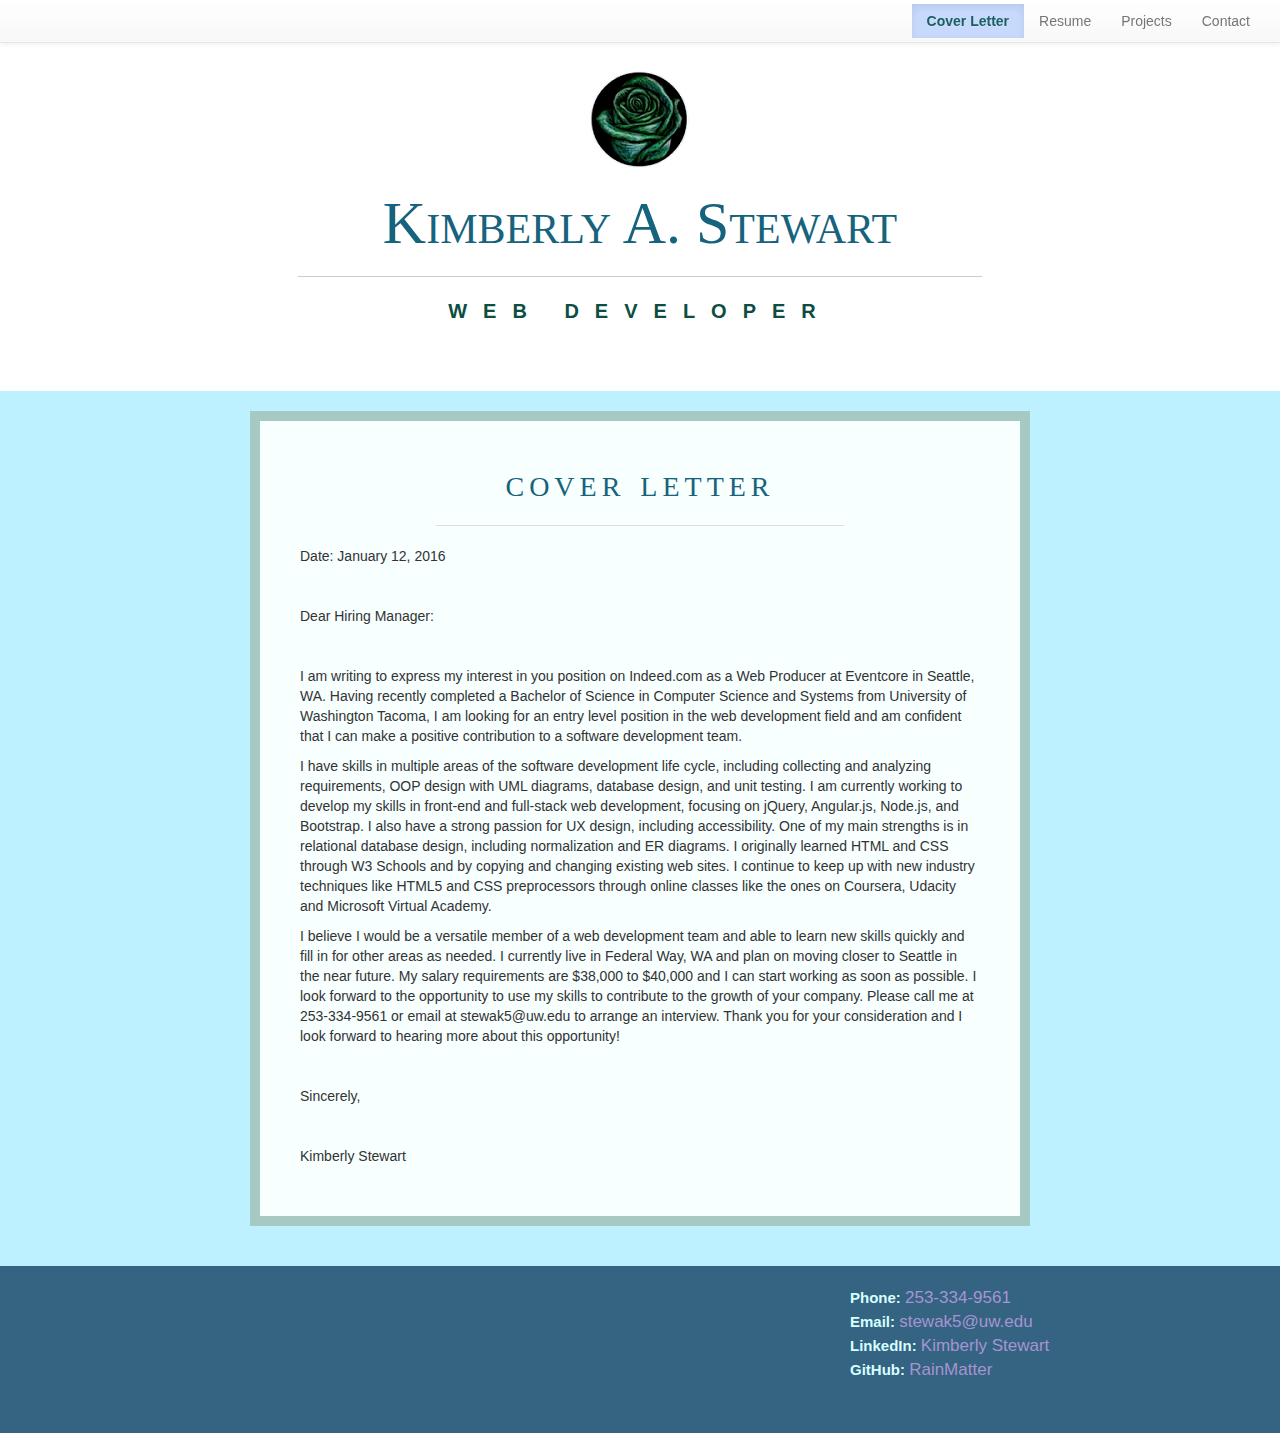
==== public_html/index.html @ 1ebbf863 "Working on cross compatability." ====
<!DOCTYPE html>
<!--
Online Resume
Author: Kimberly Stewart
Created: 1/11/2016
Last updates: 1/11/2016
-->
<html>
    <head>
        <meta charset="utf-8">
        <meta http-equiv="X-UA-Compatible" content="IE=edge">
        <meta name="viewport" content="width=device-width, initial-scale=1">
        <title>Kimberly Stewart- Online Resume</title>
        <link rel="shortcut icon" href="img/favicon.ico">

        <!-- Bootstrap -->
        <link href="bootstrap/css/bootstrap.min.css" rel="stylesheet">
        <link href="bootstrap/css/bootstrap-theme.min.css" rel="stylesheet">
        <!-- My CSS style sheet -->
        <link href="css/mystyles.css" rel="stylesheet">
    </head>
    <body>
        <!-- begin navigation -->

        <nav class="navbar navbar-default navbar-fixed-top navbar-style">
            <div class="container-fluid">
                <!-- Brand and toggle get grouped for better mobile display -->
                <div class="navbar-header">
                    <button type="button" class="navbar-toggle collapsed" data-toggle="collapse" data-target="#bs-example-navbar-collapse-1" aria-expanded="false">
                        <span class="sr-only">Toggle navigation</span>
                        <span class="icon-bar"></span>
                        <span class="icon-bar"></span>
                        <span class="icon-bar"></span>
                    </button>
                </div>

                <!-- Collect the nav links, forms, and other content for toggling -->
                <div class="collapse navbar-collapse" id="bs-example-navbar-collapse-1">
                    <ul class="nav navbar-nav navbar-right" id="navigation-bar">
                        <li class="active" id="cl-link"><a onclick="switchContent('cl-link');" href="#">Cover Letter <span class="sr-only">(current)</span></a></li>
                        <li class="" id="res-link"><a onclick="switchContent('res-link');" href="#">Resume</a></li>
                        <li id="proj-link"><a onclick="switchContent('proj-link');" href="#">Projects</a></li>
                        <!--<li id="ds-link"><a  onclick="switchContent('ds-link');" href="#">Design Summary</a></li>-->
                        <li id="con-link"><a onclick="switchContent('con-link');" href="#">Contact</a></li>
                    </ul>
                </div><!-- /.navbar-collapse -->
            </div><!-- /.container-fluid -->
        </nav>
        <!-- End navigation -->



        <!-- Begin header.-->
        <header class="jumbotron">
            <div class="container">
                <div class="row row-header">
                    <div class="col-xs-12 col-sm-12 text-center">
                        <!-- Header image -->
                        <img style="margin: auto;" alt="Rose" src="img/rose_placeholder.png" class="img-responsive">
                        <!-- Header title -->
                        <h1 id="page-title">Kimberly A. Stewart</h1>
                        <hr id="page-title-hr">
                        <!-- header tag line -->
                        <p id="page-sub-title">WEB DEVELOPER</p>
                    </div> 
                </div>
            </div>
        </header>
        <!-- End header. -->




        <div class="content-area">





            <!-- Begin Cover Letter content -->
            <div class="container" id="cover-letter-content">
                <div class="row">
                    <div class="col-xs-12 col-md-offset-2 col-md-8 content-header text-center">
                        <h1 class="content-title">cover letter</h1>
                        <hr class="content-title-hr">
                    </div>
                </div>
                <div class="row row-content">
                    <div class="col-xs-12 col-md-offset-2 col-md-8 content-section">
                        <p>Date: January 12, 2016</p>
                        <p style="padding:10px;"></p>
                        <p>Dear Hiring Manager:</p>
                        <p style="padding:10px;"></p>
                        <p>I am writing to express my interest in you position on Indeed.com as a Web Producer at Eventcore in Seattle, WA. Having recently completed a Bachelor of Science in Computer Science and Systems from University of Washington Tacoma, I am looking for an entry level position in the web development field and am confident that I can make a positive contribution to a software development team.</p>
                        <p>I have skills in multiple areas of the software development life cycle, including collecting and analyzing requirements, OOP design with UML diagrams, database design, and unit testing. I am currently working to develop my skills in front-end and full-stack web development, focusing on jQuery, Angular.js, Node.js, and Bootstrap. I also have a strong passion for UX design, including accessibility. One of my main strengths is in relational database design, including normalization and ER diagrams. I originally learned HTML and CSS through W3 Schools and by copying and changing existing web sites. I continue to keep up with new industry techniques like HTML5 and CSS preprocessors through online classes like the ones on Coursera, Udacity and Microsoft Virtual Academy.</p>
                        <p>I believe I would be a versatile member of a web development team and able to learn new skills quickly and fill in for other areas as needed. I currently live in Federal Way, WA and plan on moving closer to Seattle in the near future. My salary requirements are $38,000 to $40,000 and I can start working as soon as possible. I look forward to the opportunity to use my skills to contribute to the growth of your company. Please call me at 253-334-9561 or email at stewak5@uw.edu to arrange an interview. Thank you for your consideration and I look forward to hearing more about this opportunity!</p>
                        <p style="padding:10px;"></p>
                        <p>Sincerely,</p>
                        <p style="padding:10px;"></p>
                        <p>Kimberly Stewart</p>
                        
                    </div>
                </div>
            </div>
            <!-- End Cover Letter content -->


            <!-- Begin Resume content -->
            <div class="container" id="resume-content">
                <div class="row">
                    <div class="col-xs-12 col-md-offset-2 col-md-8 content-header text-center">
                        <h1 class="content-title">resume</h1>
                        <hr class="content-title-hr">
                    </div>
                </div>
                <div class="row">
                    <div class="col-xs-12 col-md-offset-2 col-md-8 content-section">
                        <div class="panel  panel-info">
                            <div class="panel-heading">
                                <h3 class="panel-title">Objective</h3>
                            </div>
                            <div class="panel-body">
                                <p>Recent graduate from University of Washington Tacoma with a B.S. in Computer Science and Systems seeking to contribute to a team as a Web Producer at Eventcore in Seattle, WA.</p>
                            </div>
                        </div>
                        <div class="panel  panel-info">
                            <div class="panel-heading">
                                <h3 class="panel-title">Education</h3>
                            </div>
                            <div class="panel-body">
                                <p><span class="res-leaders">University of Washington Tacoma, WA</span>, <em>Graduated: August 2015</em><br />
                                    Bachelor of science in Computer Science & Systems, Graduated: August 2015<br />
                                    GPA: 3.68, Dean’s List</p>
                            </div>
                        </div>
                        <div class="panel  panel-info">
                            <div class="panel-heading">
                                <h3 class="panel-title">Relevant Coursework</h3>
                            </div>
                            <div class="panel-body">
                                <p>Database design & development<br />
                                    Human-centered design<br />
                                    Software development & QA<br />
                                    Operating systems<br />
                                    Computer networks<br />
                                    Network security<br />
                                    Design & analysis of algorithms<br />
                                    Data structures</p>
                            </div>
                        </div>
                        <div class="panel  panel-info">
                            <div class="panel-heading">
                                <h3 class="panel-title">Other Relevant Skills</h3>
                            </div>
                            <div class="panel-body">
                                <p>Angular.js, Node.js, Python, SQL, XML, graphic design, drawing, illustration, digital painting, Photoshop, Illustrator.</p>
                            </div>
                        </div>
                        <div class="panel  panel-info">
                            <div class="panel-heading">
                                <h3 class="panel-title">Personal Interests</h3>
                            </div>
                            <div class="panel-body">
                                <p>Drawing and painting, hiking, dance, Unity video game development.</p>
                            </div>
                        </div>
                        <div class="panel  panel-info">
                            <div class="panel-heading">
                                <h3 class="panel-title">Work History</h3>
                            </div>
                            <div class="panel-body">
                                <p>
                                    <span class="res-leaders">Digitizer, Supervisor, Customer Service, Machine Operator</span>, <em>Dates: 2000-2012</em><br />
                                    Needleworks, Inc, Auburn, WA.<br />
                                    Roles and duties:</p>
                                <ul>
                                    <li>Set up designs for digital embroidery production.</li>
                                    <li>Supervising, training and production scheduling.</li>
                                    <li>Took orders from customers by phone and walk-in.</li>
                                </ul>
                            </div>
                        </div>
                    </div>
                </div>
            </div>
            <!-- End Resume content -->





            <!-- Begin Projects content -->
            <div class="container" id="projects-content">
                <div class="row">
                    <div class="col-xs-12 col-md-offset-1 col-md-10 content-header text-center">
                        <h1 class="content-title">projects</h1>
                        <hr class="content-title-hr">
                    </div>
                </div>
                <div class="row">
                    <div class="col-xs-12 col-md-offset-1 col-md-10 content-section">
                        <!-- Job search tool -->
                        <div class="panel  panel-info">
                            <div class="panel-body">
                                <div class="media">
                                    <div class="col-xs-12 col-sm-4">
                                        <div class="media-left">
                                            <p style="padding-top:7px;"></p>
                                            <a href="http://cssgate.insttech.washington.edu/~stewak5/CareerSearch/index.php" target="new">
                                                <img class="media-object img-responsive" src="img/jst_sm.png" alt="Job Search Tool">
                                            </a>
                                        </div>
                                    </div>
                                    <div class="col-xs-12 col-sm-8">
                                        <div class="media-body">
                                            <p style="padding-top:7px;"></p>
                                            <h4 class="media-heading">Job search web tool</h4>
                                            <p><em>- August, 2015</em></p>
                                            <ul>
                                                <li>Designed and modeled a database using MySQL Workbench.
                                                    <ul>
                                                        <li>Normalized data.</li>
                                                        <li>Generated DML and dependencies with an ER diagram.</li>
                                                    </ul>
                                                </li>
                                                <li>Implemented web tool using PHP, MySQL, HTML, and CSS.</li>
                                            </ul>
                                        </div>
                                    </div>
                                </div>
                            </div>

                            <div class="panel-footer text-center">
                                <p>
                                    <a href="http://cssgate.insttech.washington.edu/~stewak5/CareerSearch/index.php" target="new">Visit web site</a><br />
                                    <a href="https://github.com/rainmatter/JST_Old_v1" target="new">GitHub Repository</a><br />
                                    <a href="https://github.com/rainmatter/JST_Old_v1/tree/master/design_documents" target="new">Database design documents</a><br />
                                </p>
                            </div>
                        </div>
                        
                        <!-- School crowd funding -->
                        <div class="panel panel-info">
                            <div class="panel-body">
                                <div class="media">
                                    <div class="col-xs-12 col-sm-7">
                                        <div class="media-body">
                                            <p style="padding-top:7px;"></p>
                                            <h4 class="media-heading">School crowdfunding website UX prototype, team-based</h4>
                                            <p><em>- March 2015</em></p>
                                            <ul>
                                                <li>Collaborated to design medium-fidelity prototype.</li>
                                                <li>Performed and reported usability tests.</li>
                                                <li>Performed and reported usability tests.</li>
                                                <li>Emphasized iterative design, design proposals, user testing and presentations to pitch design ideas.</li>
                                            </ul>
                                        </div>
                                    </div>
                                    <div class="col-xs-12 col-sm-3">
                                    <div class="media-right">
                                        <p style="padding-top:7px;"></p>
                                        <a href="https://moqups.com/Rainmatter/V0gpufEI/p:a946862bc" target="new">
                                            <img class="media-object img-responsive" src="img/sch_sm.png" alt="Job Search Tool">
                                        </a>
                                    </div>
                                    </div>
                                </div>
                            </div>
                            <div class="panel-footer text-center">
                                <p>
                                    <a href="https://moqups.com/Rainmatter/V0gpufEI/p:a946862bc" target="new">Visit web site</a><br />
                                    <a href="https://github.com/rainmatter/HCD_project_design_documents" target="new">Database design documents</a><br />
                                </p>
                            </div>
                        </div>
                        
                        <!-- Repository search tool -->
                        <div class="panel  panel-info">
                            <div class="panel-body">
                                <div class="media">
                                    <div class="col-xs-12 col-sm-4">
                                        <div class="media-left">
                                            <p style="padding-top:7px;"></p>
                                            <a href="https://github.com/rainmatter/completed_projects/tree/master/RepoSearch" target="new">
                                                <img class="media-object img-responsive" src="img/repo_sm.png" alt="Job Search Tool">
                                            </a>
                                        </div>
                                    </div>
                                    <div class="col-xs-12 col-sm-8">
                                        <div class="media-body">
                                            <p style="padding-top:7px;"></p>
                                            <h4 class="media-heading">Repository search tool, Agile team-based</h4>
                                            <p><em>- March 2015</em></p>
                                            <ul>
                                                <li>Gathered requirements for documentation.</li>
                                                <li>Developed UML diagrams for optimized OOP design.</li>
                                                <li>Implemented tool in Java using Eclipse IDE and an SVN repository.</li>
                                                <li>Designed GUI using NetBeans GUIBuilder.</li>
                                                <li>Tested code using JUnit framework.</li>
                                            </ul>
                                        </div>
                                    </div>
                                </div>
                            </div>

                            <div class="panel-footer text-center">
                                <p>
                                    <a href="https://github.com/rainmatter/completed_projects/tree/master/RepoSearch" target="new">GitHub Repository</a><br />
                                </p>
                            </div>
                        </div>
                        
                        <!-- Needleworks web site -->
                        <div class="panel  panel-info">
                            <div class="panel-body">
                                <div class="media">
                                    
                                    <div class="col-xs-12 col-sm-5 col-sm-offset-1">
                                        <div class="media-body">
                                            <p style="padding-top:12px;"></p>
                                            <h4 class="media-heading">Embroidery factory web site</h4>
                                            <p><em>- 2011</em></p>
                                            <ul>
                                                <li>Designed and implemented with HTML & CSS.</li>
                                            </ul>
                                        </div>
                                    </div>
                                    <div class="col-xs-12 col-sm-5">
                                        <div class="media-right">
                                            <p style="padding-top:7px;"></p>
                                            <a href="http://www.needleworkswa.com" target="new">
                                                <img class="media-object img-responsive" src="img/nw_sm.png" alt="Job Search Tool">
                                            </a>
                                        </div>
                                    </div>
                                </div>
                            </div>

                            <div class="panel-footer text-center">
                                <p>
                                    <a href="http://www.needleworkswa.com" target="new">Web site link</a><br />
                                </p>
                            </div>
                        </div>
                        
                        <!-- Online resume -->
                        <div class="panel  panel-info">
                            <div class="panel-body">
                                <div class="media">
                                    <div class="col-xs-12 col-sm-4">
                                        <div class="media-left">
                                            <p style="padding-top:7px;"></p>
                                            <a href="index.html" target="new">
                                                <img class="media-object img-responsive" src="img/res_sm.png" alt="Job Search Tool">
                                            </a>
                                        </div>
                                    </div>
                                    <div class="col-xs-12 col-sm-7">
                                        <div class="media-body">
                                            <p style="padding-top:7px;"></p>
                                            <h4 class="media-heading">Online resume</h4>
                                            <p><em>- January, 2016</em></p>
                                            <ul>
                                                <li>Designed as a responsive, mobile-first, and single-page application.</li>
                                                <li>Designed with HTML, CSS, Bootstrap, JavaScript and JQuery.</li>
                                                <li>Used GitHub for versioning.</li>
                                            </ul>
                                        </div>
                                    </div>
                                </div>
                            </div>

                            <div class="panel-footer text-center">
                                <p>
                                    <a href="index.html" target="new">Visit web site</a><br />
                                    <a href="https://github.com/rainmatter/KSOnlineResume" target="new">GitHub Repository</a><br />
                                </p>
                            </div>
                        </div>
                        

                    </div>
                </div>
            </div>
            
            <!-- End Projects content -->



            <!-- Begin Design Summary content -->
            <!--
            <div class="container" id="dessum-content">
                <div class="row">
                    <div class="col-xs-12 col-md-offset-1 col-md-8">
                        <h1>Design Summary</h1>
                        <hr>
                    </div>
                </div>
            </div>-->


            <!-- Begin Contact content -->
            <div class="container" id="contact-content">
                <div class="row">
                    <div class="col-xs-12 col-md-offset-2 col-md-8 content-header text-center">
                        <h1 class="content-title">contact me</h1>
                        <hr class="content-title-hr">
                    </div>
                </div>
                <div class="row">
                    <div class="col-xs-12 col-md-offset-2 col-md-8 content-section">
                        <p>If you are interested in learning more about my skills and experience, please contact me at:</p>
                        <ul>
                            <li><strong>Phone: </strong><a href="tel:253-334-9561">253-334-9561</a></li>
                            <li><strong>Email: </strong> <a href="mailto:stewak5@uw.edu">stewak5@uw.edu</a></li>
                        </ul>
                        <p>Other essentials:
                        <ul>
                            <li><strong>LinkedIn: </strong><a href="https://www.linkedin.com/in/kimberly-stewart-aa43568b" target="new">Kimberly Stewart</a></li>
                            <li><strong>GitHub: </strong><a href="https://github.com/rainmatter" target="new">RainMatter</a></li>
                        </ul>
                        
                        
                    </div>
                </div>
            </div>
            <!-- End contact content -->
            
            

        </div>



        <!-- Begin footer -->
        <footer class="row-footer">
            <div class="container">
                <div class="row">             

                    <div class="col-xs-12 col-sm-4 col-sm-offset-7 col-md-3 col-md-offset-8">
                        <p>
                            <span class="contact-labels">Phone: </span><a href="tel:253-334-9561">253-334-9561</a><br />
                            <span class="contact-labels">Email: </span> <a href="mailto:stewak5@uw.edu">stewak5@uw.edu</a><br />
                            <span class="contact-labels">LinkedIn: </span><a href="https://www.linkedin.com/in/kimberly-stewart-aa43568b" target="new">Kimberly Stewart</a><br />
                            <span class="contact-labels">GitHub: </span><a href="https://github.com/rainmatter" target="new">RainMatter</a>
                        </p>
                    </div>
                </div>


            </div>
        </footer>
        <!-- End footer -->





        <!-- jQuery (necessary for Bootstrap's JavaScript plugins) -->
        <script src="jquery/jquery.min.js"></script>
        <!-- Include all compiled plugins (below), or include individual files as needed -->
        <script src="bootstrap/js/bootstrap.min.js"></script>
        <!-- My js file -->
        <script src="js/resumejavascript.js"></script>

    </body>
</html>
---- public_html/css/mystyles.css ----
/*
Online Resume
CSS sheet
 
    Created on : Jan 12, 2016, 12:50:45 PM
    Author     : Kimberly Stewart
    Last updated: 1/11/2016
*/

/*Start containers as hidden.*/
#resume-content, #projects-content, #dessum-content, #contact-content {
    display: none;
}

/***Nav-bar styles***/

/*Size adjustment*/
.navbar {
    padding-top: 4px;
    padding-bottom: 4px;
    padding-right: 15px;
}
.navbar-nav > li > a { 
    padding-top: 7px !important; 
    padding-bottom: 7px !important; }
.navbar { 
    min-height: 32px !important; 
}

/*Color adjustment*/
/*
.navbar-style {
  background: #ffffff;
  //color: #071A26;
}

.navbar-inverse .navbar-nav > .open > a {
    background: beige;
    color: green;
}
.navbar-style .navbar-nav > .active > a:focus {
  background: #C7D9FC;
  color: blueviolet;
  //color: #071A26;
}*/
.navbar-style .navbar-nav > .active > a {
  background: #C7D9FC;
  color: #1A6063;
  font-weight: 600;
}
.navbar-style .navbar-nav > .active > a:hover {
  background: #C7D9FC;
  color: #1A6063;
}
.navbar-style .navbar-nav > .active > a:focus {
  background: #C7D9FC;
  color: #1A6063;
}
.navbar-style .navbar-nav > .open > a {
  background: #C7D9FC;
  color: #1A6063;
}
.navbar-style .navbar-nav > .open > a:hover {
  background: #C7D9FC;
  color: #1A6063;
}
.navbar-style .navbar-nav > .open > a:focus {
  background: #C7D9FC;
  color: #1A6063;
}


/*Jobostron & header*/
.jumbotron {
    background: #ffffff;
    padding-top: 70px;
    padding-bottom: 0px;
}
#page-title {
    color: #16637D;
    font-variant: small-caps;
    font-size: 60px;
    font-family: "Georgia", "Times New Roman", "serif";
}
#page-sub-title {
    color: #0D4D42;
    font-weight: 600;
    font-size: 20px;
    letter-spacing: 16px;
}
#page-title-hr {
    width: 60%;
    border-top: 1px solid #ccc;
}


/*Content area*/
.container {
    padding-bottom: 20px;
}
.content-area {
    background: #BDF1FF;
    padding-top: 20px;
    padding-bottom: 20px;
}

.content-section, .content-header {
    background: #F7FFFF;
    padding-left: 40px;
    padding-right: 40px;
    border-style: solid;
    border-color: #A7C9C4;
    border-width: 10px;
    
}

.content-section {
    padding-bottom: 40px;
    border-top: none;
}

.content-header {
    padding-top: 20px;
    border-bottom: none;
}
.content-title {
    color: #16637D;
    font-variant: small-caps;
    font-size: 40px;
    font-family: "Georgia", "Times New Roman", "serif";
    letter-spacing: 5px;
}
.content-title-hr {
    width: 60%;
    border-top: 1px solid #ddd;
}

/*Footer styles*/
footer {
    background: #356382;
    color: #ffffff;
    padding-top: 20px;
    padding-bottom: 20px;
    font-size: 17px;
}

footer a {
    color: #A694D1;
}

footer a:hover {
    color: #3E3557;
}
.contact-labels {
    font-weight: 600;
    font-size: 15px;
    color: #D6FFFF;
}

/*Resume styles*/
.res-leaders {
    font-weight: 600;
}

.panel em {
    color: #A694D1;
}

.indent {
    text-indent: 25px;
}

/*Project styles*/
.media-object {
    border-style: solid;
    border-color: #D2C3F7;
    border-width: 8px;
}
.media-heading {
    font-weight: 600;
    color: #5A89DB;
}
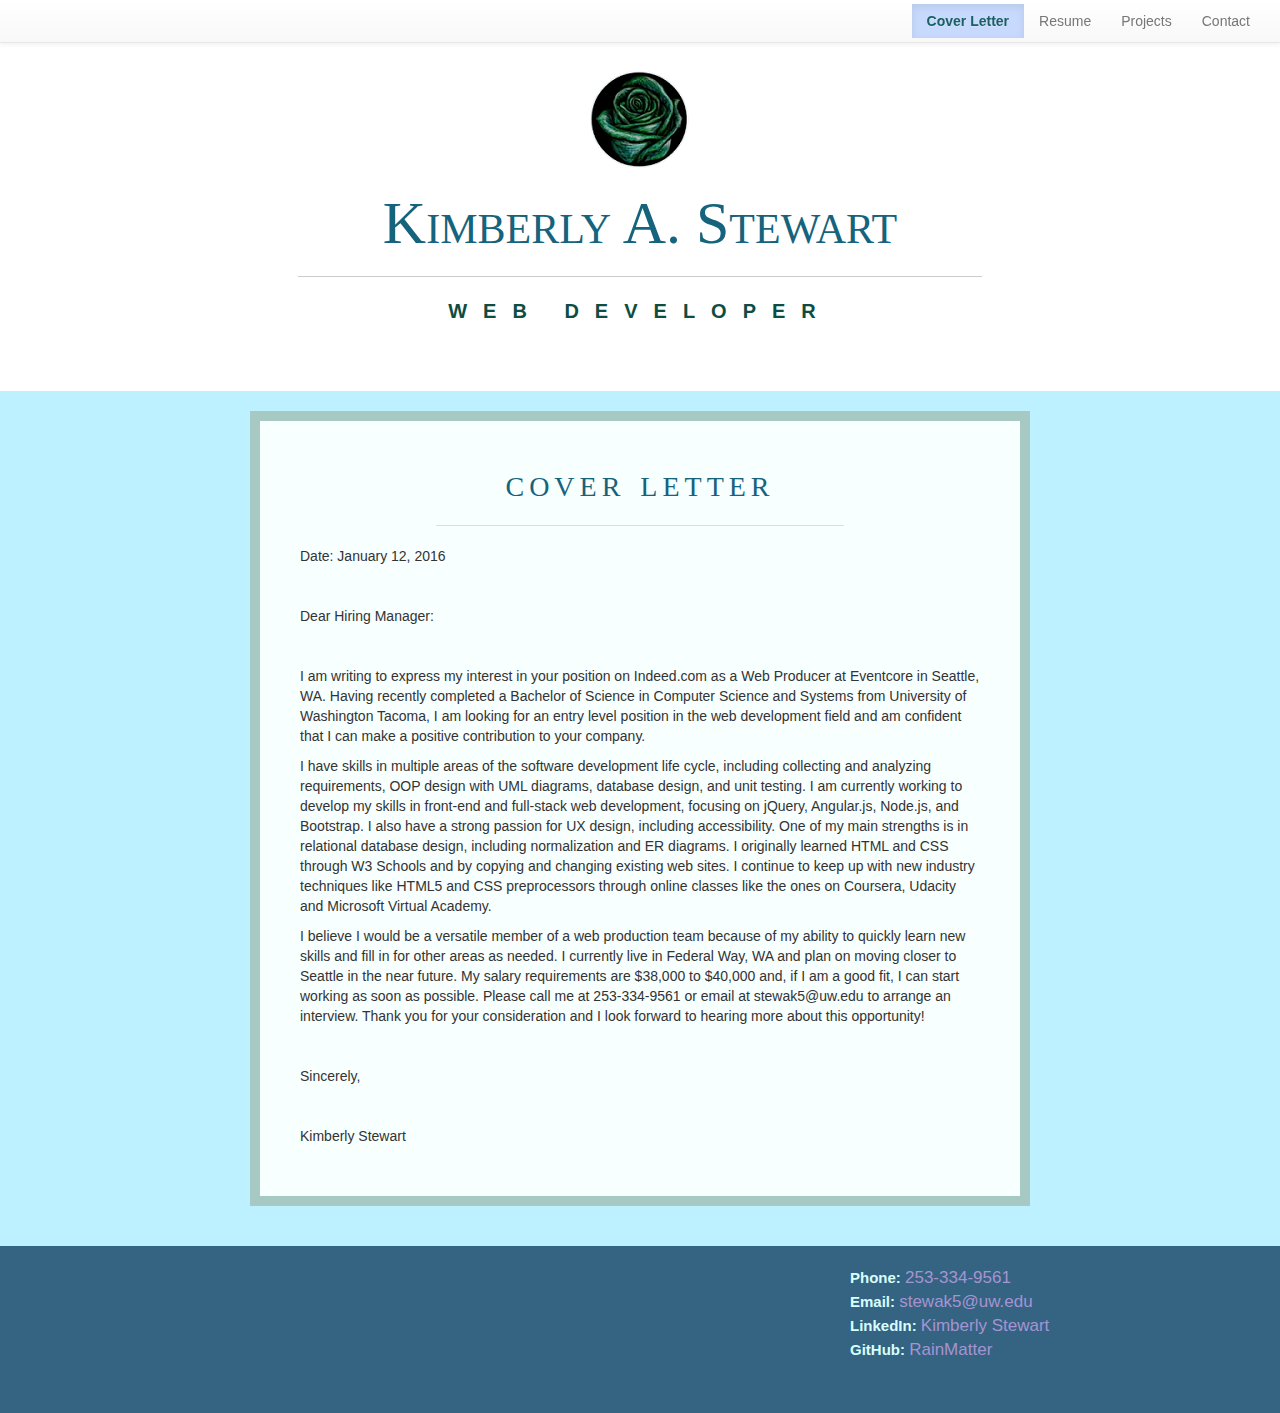
==== commit 123a6f07: "Fixed some spelling errors. Edited cover letter." ====
--- a/public_html/index.html
+++ b/public_html/index.html
@@ -3,7 +3,7 @@
 Online Resume
 Author: Kimberly Stewart
 Created: 1/11/2016
-Last updates: 1/11/2016
+Last updates: 1/12/2016
 -->
 <html>
     <head>
@@ -24,7 +24,7 @@
 
         <nav class="navbar navbar-default navbar-fixed-top navbar-style">
             <div class="container-fluid">
-                <!-- Brand and toggle get grouped for better mobile display -->
+                <!-- Toggle for better mobile display -->
                 <div class="navbar-header">
                     <button type="button" class="navbar-toggle collapsed" data-toggle="collapse" data-target="#bs-example-navbar-collapse-1" aria-expanded="false">
                         <span class="sr-only">Toggle navigation</span>
@@ -34,9 +34,10 @@
                     </button>
                 </div>
 
-                <!-- Collect the nav links, forms, and other content for toggling -->
+                <!-- Links in the navbar -->
                 <div class="collapse navbar-collapse" id="bs-example-navbar-collapse-1">
                     <ul class="nav navbar-nav navbar-right" id="navigation-bar">
+                        <!-- Functions for switching between content. -->
                         <li class="active" id="cl-link"><a onclick="switchContent('cl-link');" href="#">Cover Letter <span class="sr-only">(current)</span></a></li>
                         <li class="" id="res-link"><a onclick="switchContent('res-link');" href="#">Resume</a></li>
                         <li id="proj-link"><a onclick="switchContent('proj-link');" href="#">Projects</a></li>
@@ -70,11 +71,8 @@
 
 
 
-
+        <!-- white box style around content -->
         <div class="content-area">
-
-
-
 
 
             <!-- Begin Cover Letter content -->
@@ -91,14 +89,14 @@
                         <p style="padding:10px;"></p>
                         <p>Dear Hiring Manager:</p>
                         <p style="padding:10px;"></p>
-                        <p>I am writing to express my interest in you position on Indeed.com as a Web Producer at Eventcore in Seattle, WA. Having recently completed a Bachelor of Science in Computer Science and Systems from University of Washington Tacoma, I am looking for an entry level position in the web development field and am confident that I can make a positive contribution to a software development team.</p>
+                        <p>I am writing to express my interest in your position on Indeed.com as a Web Producer at Eventcore in Seattle, WA. Having recently completed a Bachelor of Science in Computer Science and Systems from University of Washington Tacoma, I am looking for an entry level position in the web development field and am confident that I can make a positive contribution to your company.</p>
                         <p>I have skills in multiple areas of the software development life cycle, including collecting and analyzing requirements, OOP design with UML diagrams, database design, and unit testing. I am currently working to develop my skills in front-end and full-stack web development, focusing on jQuery, Angular.js, Node.js, and Bootstrap. I also have a strong passion for UX design, including accessibility. One of my main strengths is in relational database design, including normalization and ER diagrams. I originally learned HTML and CSS through W3 Schools and by copying and changing existing web sites. I continue to keep up with new industry techniques like HTML5 and CSS preprocessors through online classes like the ones on Coursera, Udacity and Microsoft Virtual Academy.</p>
-                        <p>I believe I would be a versatile member of a web development team and able to learn new skills quickly and fill in for other areas as needed. I currently live in Federal Way, WA and plan on moving closer to Seattle in the near future. My salary requirements are $38,000 to $40,000 and I can start working as soon as possible. I look forward to the opportunity to use my skills to contribute to the growth of your company. Please call me at 253-334-9561 or email at stewak5@uw.edu to arrange an interview. Thank you for your consideration and I look forward to hearing more about this opportunity!</p>
+                        <p>I believe I would be a versatile member of a web production team because of my ability to quickly learn new skills and fill in for other areas as needed. I currently live in Federal Way, WA and plan on moving closer to Seattle in the near future. My salary requirements are $38,000 to $40,000 and, if I am a good fit, I can start working as soon as possible. Please call me at 253-334-9561 or email at stewak5@uw.edu to arrange an interview. Thank you for your consideration and I look forward to hearing more about this opportunity!</p>
                         <p style="padding:10px;"></p>
                         <p>Sincerely,</p>
                         <p style="padding:10px;"></p>
                         <p>Kimberly Stewart</p>
-                        
+
                     </div>
                 </div>
             </div>
@@ -115,6 +113,7 @@
                 </div>
                 <div class="row">
                     <div class="col-xs-12 col-md-offset-2 col-md-8 content-section">
+                        <!-- Objective -->
                         <div class="panel  panel-info">
                             <div class="panel-heading">
                                 <h3 class="panel-title">Objective</h3>
@@ -123,39 +122,43 @@
                                 <p>Recent graduate from University of Washington Tacoma with a B.S. in Computer Science and Systems seeking to contribute to a team as a Web Producer at Eventcore in Seattle, WA.</p>
                             </div>
                         </div>
+                        <!-- Education -->
                         <div class="panel  panel-info">
                             <div class="panel-heading">
                                 <h3 class="panel-title">Education</h3>
                             </div>
                             <div class="panel-body">
                                 <p><span class="res-leaders">University of Washington Tacoma, WA</span>, <em>Graduated: August 2015</em><br />
-                                    Bachelor of science in Computer Science & Systems, Graduated: August 2015<br />
+                                    Bachelor of science in Computer Science &amp; Systems<br />
                                     GPA: 3.68, Dean’s List</p>
                             </div>
                         </div>
+                        <!-- Relevant coursework -->
                         <div class="panel  panel-info">
                             <div class="panel-heading">
                                 <h3 class="panel-title">Relevant Coursework</h3>
                             </div>
                             <div class="panel-body">
-                                <p>Database design & development<br />
+                                <p>Database design &amp; development<br />
                                     Human-centered design<br />
-                                    Software development & QA<br />
+                                    Software development &amp; QA<br />
                                     Operating systems<br />
                                     Computer networks<br />
                                     Network security<br />
-                                    Design & analysis of algorithms<br />
+                                    Design &amp; analysis of algorithms<br />
                                     Data structures</p>
                             </div>
                         </div>
+                        <!-- Other skills -->
                         <div class="panel  panel-info">
                             <div class="panel-heading">
                                 <h3 class="panel-title">Other Relevant Skills</h3>
                             </div>
                             <div class="panel-body">
-                                <p>Angular.js, Node.js, Python, SQL, XML, graphic design, drawing, illustration, digital painting, Photoshop, Illustrator.</p>
-                            </div>
-                        </div>
+                                <p>JQuery, Angular.js, Node.js, Python, SQL, XML, graphic design, drawing, illustration, digital painting, Photoshop, Illustrator.</p>
+                            </div>
+                        </div>
+                        <!-- personal interests -->
                         <div class="panel  panel-info">
                             <div class="panel-heading">
                                 <h3 class="panel-title">Personal Interests</h3>
@@ -164,6 +167,7 @@
                                 <p>Drawing and painting, hiking, dance, Unity video game development.</p>
                             </div>
                         </div>
+                        <!-- work history -->
                         <div class="panel  panel-info">
                             <div class="panel-heading">
                                 <h3 class="panel-title">Work History</h3>
@@ -220,7 +224,7 @@
                                                 <li>Designed and modeled a database using MySQL Workbench.
                                                     <ul>
                                                         <li>Normalized data.</li>
-                                                        <li>Generated DML and dependencies with an ER diagram.</li>
+                                                        <li>Generated DDL and dependencies with an ER diagram.</li>
                                                     </ul>
                                                 </li>
                                                 <li>Implemented web tool using PHP, MySQL, HTML, and CSS.</li>
@@ -238,7 +242,7 @@
                                 </p>
                             </div>
                         </div>
-                        
+
                         <!-- School crowd funding -->
                         <div class="panel panel-info">
                             <div class="panel-body">
@@ -251,18 +255,17 @@
                                             <ul>
                                                 <li>Collaborated to design medium-fidelity prototype.</li>
                                                 <li>Performed and reported usability tests.</li>
-                                                <li>Performed and reported usability tests.</li>
                                                 <li>Emphasized iterative design, design proposals, user testing and presentations to pitch design ideas.</li>
                                             </ul>
                                         </div>
                                     </div>
                                     <div class="col-xs-12 col-sm-3">
-                                    <div class="media-right">
-                                        <p style="padding-top:7px;"></p>
-                                        <a href="https://moqups.com/Rainmatter/V0gpufEI/p:a946862bc" target="new">
-                                            <img class="media-object img-responsive" src="img/sch_sm.png" alt="Job Search Tool">
-                                        </a>
-                                    </div>
+                                        <div class="media-right">
+                                            <p style="padding-top:7px;"></p>
+                                            <a href="https://moqups.com/Rainmatter/V0gpufEI/p:a946862bc" target="new">
+                                                <img class="media-object img-responsive" src="img/sch_sm.png" alt="Job Search Tool">
+                                            </a>
+                                        </div>
                                     </div>
                                 </div>
                             </div>
@@ -273,7 +276,7 @@
                                 </p>
                             </div>
                         </div>
-                        
+
                         <!-- Repository search tool -->
                         <div class="panel  panel-info">
                             <div class="panel-body">
@@ -309,19 +312,19 @@
                                 </p>
                             </div>
                         </div>
-                        
+
                         <!-- Needleworks web site -->
                         <div class="panel  panel-info">
                             <div class="panel-body">
                                 <div class="media">
-                                    
+
                                     <div class="col-xs-12 col-sm-5 col-sm-offset-1">
                                         <div class="media-body">
                                             <p style="padding-top:12px;"></p>
                                             <h4 class="media-heading">Embroidery factory web site</h4>
                                             <p><em>- 2011</em></p>
                                             <ul>
-                                                <li>Designed and implemented with HTML & CSS.</li>
+                                                <li>Designed and implemented with HTML and CSS.</li>
                                             </ul>
                                         </div>
                                     </div>
@@ -342,7 +345,7 @@
                                 </p>
                             </div>
                         </div>
-                        
+
                         <!-- Online resume -->
                         <div class="panel  panel-info">
                             <div class="panel-body">
@@ -362,7 +365,7 @@
                                             <p><em>- January, 2016</em></p>
                                             <ul>
                                                 <li>Designed as a responsive, mobile-first, and single-page application.</li>
-                                                <li>Designed with HTML, CSS, Bootstrap, JavaScript and JQuery.</li>
+                                                <li>Designed with HTML, CSS, Bootstrap, and JavaScript.</li>
                                                 <li>Used GitHub for versioning.</li>
                                             </ul>
                                         </div>
@@ -377,12 +380,12 @@
                                 </p>
                             </div>
                         </div>
-                        
-
-                    </div>
-                </div>
-            </div>
-            
+
+
+                    </div>
+                </div>
+            </div>
+
             <!-- End Projects content -->
 
 
@@ -419,14 +422,12 @@
                             <li><strong>LinkedIn: </strong><a href="https://www.linkedin.com/in/kimberly-stewart-aa43568b" target="new">Kimberly Stewart</a></li>
                             <li><strong>GitHub: </strong><a href="https://github.com/rainmatter" target="new">RainMatter</a></li>
                         </ul>
-                        
-                        
                     </div>
                 </div>
             </div>
             <!-- End contact content -->
-            
-            
+
+
 
         </div>
 
@@ -436,7 +437,6 @@
         <footer class="row-footer">
             <div class="container">
                 <div class="row">             
-
                     <div class="col-xs-12 col-sm-4 col-sm-offset-7 col-md-3 col-md-offset-8">
                         <p>
                             <span class="contact-labels">Phone: </span><a href="tel:253-334-9561">253-334-9561</a><br />
@@ -446,8 +446,6 @@
                         </p>
                     </div>
                 </div>
-
-
             </div>
         </footer>
         <!-- End footer -->
--- a/public_html/css/mystyles.css
+++ b/public_html/css/mystyles.css
@@ -1,10 +1,10 @@
 /*
 Online Resume
-CSS sheet
+CSS sheet for my custom styles.
  
     Created on : Jan 12, 2016, 12:50:45 PM
     Author     : Kimberly Stewart
-    Last updated: 1/11/2016
+    Last updated: 1/12/2016
 */
 
 /*Start containers as hidden.*/
@@ -28,21 +28,6 @@
 }
 
 /*Color adjustment*/
-/*
-.navbar-style {
-  background: #ffffff;
-  //color: #071A26;
-}
-
-.navbar-inverse .navbar-nav > .open > a {
-    background: beige;
-    color: green;
-}
-.navbar-style .navbar-nav > .active > a:focus {
-  background: #C7D9FC;
-  color: blueviolet;
-  //color: #071A26;
-}*/
 .navbar-style .navbar-nav > .active > a {
   background: #C7D9FC;
   color: #1A6063;
@@ -70,7 +55,7 @@
 }
 
 
-/*Jobostron & header*/
+/*Jumbotron & header*/
 .jumbotron {
     background: #ffffff;
     padding-top: 70px;
@@ -135,6 +120,7 @@
     border-top: 1px solid #ddd;
 }
 
+
 /*Footer styles*/
 footer {
     background: #356382;
@@ -166,9 +152,6 @@
     color: #A694D1;
 }
 
-.indent {
-    text-indent: 25px;
-}
 
 /*Project styles*/
 .media-object {
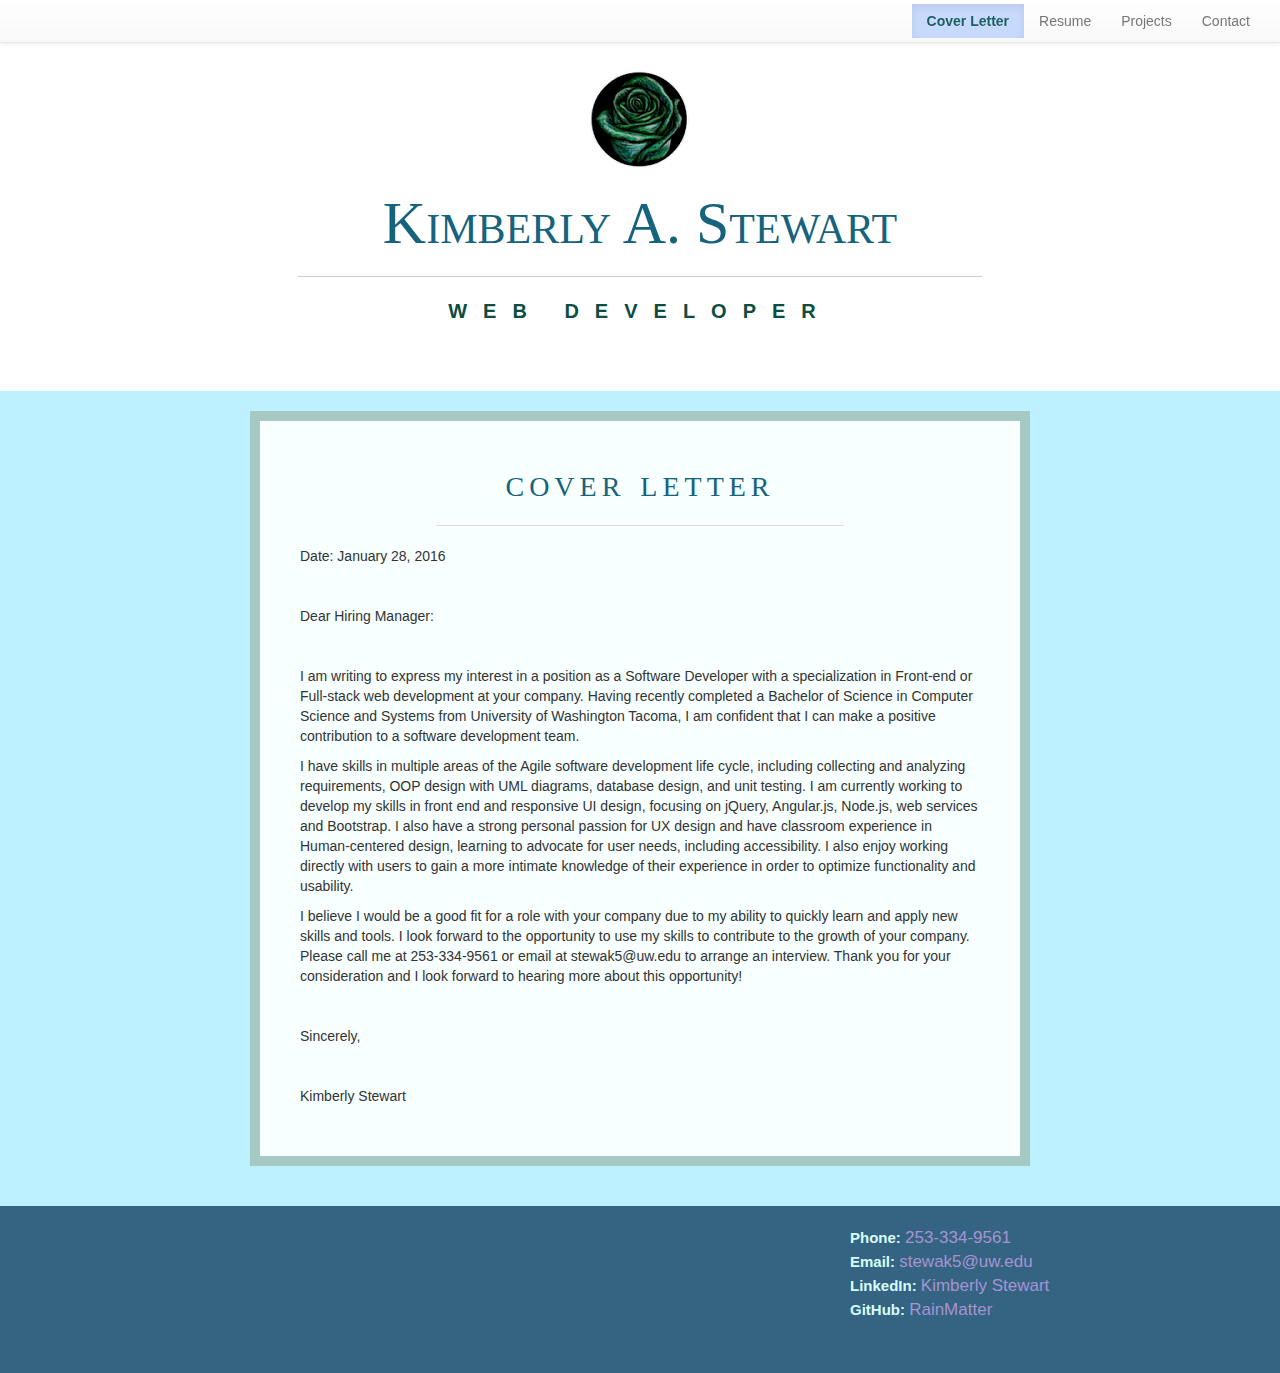
==== commit d78011c1: "Added PrioriSkill project info." ====
--- a/public_html/index.html
+++ b/public_html/index.html
@@ -85,13 +85,13 @@
                 </div>
                 <div class="row row-content">
                     <div class="col-xs-12 col-md-offset-2 col-md-8 content-section">
-                        <p>Date: January 12, 2016</p>
+                        <p>Date: January 28, 2016</p>
                         <p style="padding:10px;"></p>
                         <p>Dear Hiring Manager:</p>
                         <p style="padding:10px;"></p>
-                        <p>I am writing to express my interest in your position on Indeed.com as a Web Producer at Eventcore in Seattle, WA. Having recently completed a Bachelor of Science in Computer Science and Systems from University of Washington Tacoma, I am looking for an entry level position in the web development field and am confident that I can make a positive contribution to your company.</p>
-                        <p>I have skills in multiple areas of the software development life cycle, including collecting and analyzing requirements, OOP design with UML diagrams, database design, and unit testing. I am currently working to develop my skills in front-end and full-stack web development, focusing on jQuery, Angular.js, Node.js, and Bootstrap. I also have a strong passion for UX design, including accessibility. One of my main strengths is in relational database design, including normalization and ER diagrams. I originally learned HTML and CSS through W3 Schools and by copying and changing existing web sites. I continue to keep up with new industry techniques like HTML5 and CSS preprocessors through online classes like the ones on Coursera, Udacity and Microsoft Virtual Academy.</p>
-                        <p>I believe I would be a versatile member of a web production team because of my ability to quickly learn new skills and fill in for other areas as needed. I currently live in Federal Way, WA and plan on moving closer to Seattle in the near future. My salary requirements are $38,000 to $40,000 and, if I am a good fit, I can start working as soon as possible. Please call me at 253-334-9561 or email at stewak5@uw.edu to arrange an interview. Thank you for your consideration and I look forward to hearing more about this opportunity!</p>
+                        <p>I am writing to express my interest in a position as a Software Developer with a specialization in Front-end or Full-stack web development at your company. Having recently completed a Bachelor of Science in Computer Science and Systems from University of Washington Tacoma, I am confident that I can make a positive contribution to a software development team.</p>
+                        <p>I have skills in multiple areas of the Agile software development life cycle, including collecting and analyzing requirements, OOP design with UML diagrams, database design, and unit testing. I am currently working to develop my skills in front end and responsive UI design, focusing on jQuery, Angular.js, Node.js, web services and Bootstrap. I also have a strong personal passion for UX design and have classroom experience in Human-centered design, learning to advocate for user needs, including accessibility. I also enjoy working directly with users to gain a more intimate knowledge of their experience in order to optimize functionality and usability.</p>
+                        <p>I believe I would be a good fit for a role with your company due to my ability to quickly learn and apply new skills and tools. I look forward to the opportunity to use my skills to contribute to the growth of your company. Please call me at 253-334-9561 or email at stewak5@uw.edu to arrange an interview. Thank you for your consideration and I look forward to hearing more about this opportunity!</p>
                         <p style="padding:10px;"></p>
                         <p>Sincerely,</p>
                         <p style="padding:10px;"></p>
@@ -119,7 +119,7 @@
                                 <h3 class="panel-title">Objective</h3>
                             </div>
                             <div class="panel-body">
-                                <p>Recent graduate from University of Washington Tacoma with a B.S. in Computer Science and Systems seeking to contribute to a team as a Web Producer at Eventcore in Seattle, WA.</p>
+                                <p>Recent graduate from University of Washington Tacoma with a B.S. in Computer Science and Systems seeking to contribute to a team as a Software Developer specializing in Front-end or Full-stack web development.</p>
                             </div>
                         </div>
                         <!-- Education -->
@@ -155,7 +155,7 @@
                                 <h3 class="panel-title">Other Relevant Skills</h3>
                             </div>
                             <div class="panel-body">
-                                <p>JQuery, Angular.js, Node.js, Python, SQL, XML, graphic design, drawing, illustration, digital painting, Photoshop, Illustrator.</p>
+                                <p>JavaScript, jQuery, SPA and MVC/MV* with Angular.js, responsive and mobile-first design with Bootstrap, Git/GitHub, SQL, XML, node.js, npm, grunt/gulp, REST, JSON, Jasmine, Yo, Yeoman, SQL, Photoshop, Illustrator, graphics, drawing, illustration, digital painting.</p>
                             </div>
                         </div>
                         <!-- personal interests -->
@@ -164,7 +164,7 @@
                                 <h3 class="panel-title">Personal Interests</h3>
                             </div>
                             <div class="panel-body">
-                                <p>Drawing and painting, hiking, dance, Unity video game development.</p>
+                                <p>Drawing and painting, hiking, dance, Unity game development.</p>
                             </div>
                         </div>
                         <!-- work history -->
@@ -211,14 +211,14 @@
                                         <div class="media-left">
                                             <p style="padding-top:7px;"></p>
                                             <a href="http://cssgate.insttech.washington.edu/~stewak5/CareerSearch/index.php" target="new">
-                                                <img class="media-object img-responsive" src="img/jst_sm.png" alt="Job Search Tool">
+                                                <img class="media-object img-responsive" src="img/jst_sm.png" alt="Job Search Web Tool">
                                             </a>
                                         </div>
                                     </div>
                                     <div class="col-xs-12 col-sm-8">
                                         <div class="media-body">
                                             <p style="padding-top:7px;"></p>
-                                            <h4 class="media-heading">Job search web tool</h4>
+                                            <h4 class="media-heading">Job Search Web Tool</h4>
                                             <p><em>- August, 2015</em></p>
                                             <ul>
                                                 <li>Designed and modeled a database using MySQL Workbench.
@@ -233,7 +233,7 @@
                                     </div>
                                 </div>
                             </div>
-
+                            
                             <div class="panel-footer text-center">
                                 <p>
                                     <a href="http://cssgate.insttech.washington.edu/~stewak5/CareerSearch/index.php" target="new">Visit web site</a><br />
@@ -242,6 +242,43 @@
                                 </p>
                             </div>
                         </div>
+                        
+
+                        <!-- PrioriSkill project -->
+                        <div class="panel  panel-info">
+                            <div class="panel-body">
+                                <div class="media">
+                                    <div class="col-xs-12 col-sm-4">
+                                        <div class="media-left">
+                                            <p style="padding-top:7px;"></p>
+                                            <a href="http://cssgate.insttech.washington.edu/~stewak5/CareerSearch/index.php" target="new">
+                                                <img class="media-object img-responsive" src="img/logo-wh-brand.png" alt="Job Search Web Tool">
+                                            </a>
+                                        </div>
+                                    </div>
+                                    <div class="col-xs-12 col-sm-8">
+                                        <div class="media-body">
+                                            <p style="padding-top:7px;"></p>
+                                            <h4 class="media-heading">PrioriSkill- Skill development organization tool (currently developing)</h4>
+                                            <p><em>- February, 2016</em></p>
+                                            <ul>
+                                                <li>Developed with JavaScript and Angular, as a SPA, using the MVC pattern.</li>  
+                                                <li>Built with Yeoman/Yo and Grunt, version control using Git/GitHub.</li>
+                                                <li>Visual design using HTML and Bootstrap.</li>
+                                                <li>Data storage and retrieval using JSON, HTTP, and REST.</li>
+                                            </ul>
+                                        </div>
+                                    </div>
+                                </div>
+                            </div>
+
+                            <div class="panel-footer text-center">
+                                <p>
+                                    <a href="https://github.com/rainmatter/PrioriSkill_Functional_Prototype" target="new">GitHub Repository</a><br />
+                                    <a href="https://github.com/rainmatter/PrioriSkill_Functional_Prototype/tree/master/design_documents" target="new">Database design documents</a><br />
+                                </p>
+                            </div>
+                        </div>
 
                         <!-- School crowd funding -->
                         <div class="panel panel-info">
@@ -250,7 +287,7 @@
                                     <div class="col-xs-12 col-sm-7">
                                         <div class="media-body">
                                             <p style="padding-top:7px;"></p>
-                                            <h4 class="media-heading">School crowdfunding website UX prototype, team-based</h4>
+                                            <h4 class="media-heading">School Crowdfunding Web Site UX Prototype, team-based</h4>
                                             <p><em>- March 2015</em></p>
                                             <ul>
                                                 <li>Collaborated to design medium-fidelity prototype.</li>
@@ -263,7 +300,7 @@
                                         <div class="media-right">
                                             <p style="padding-top:7px;"></p>
                                             <a href="https://moqups.com/Rainmatter/V0gpufEI/p:a946862bc" target="new">
-                                                <img class="media-object img-responsive" src="img/sch_sm.png" alt="Job Search Tool">
+                                                <img class="media-object img-responsive" src="img/sch_sm.png" alt="School Crowdfunding UX Prototype">
                                             </a>
                                         </div>
                                     </div>
@@ -272,7 +309,7 @@
                             <div class="panel-footer text-center">
                                 <p>
                                     <a href="https://moqups.com/Rainmatter/V0gpufEI/p:a946862bc" target="new">Visit web site</a><br />
-                                    <a href="https://github.com/rainmatter/HCD_project_design_documents" target="new">Database design documents</a><br />
+                                    <a href="https://github.com/rainmatter/HCD_project_design_documents" target="new">Design documents</a><br />
                                 </p>
                             </div>
                         </div>
@@ -285,14 +322,14 @@
                                         <div class="media-left">
                                             <p style="padding-top:7px;"></p>
                                             <a href="https://github.com/rainmatter/completed_projects/tree/master/RepoSearch" target="new">
-                                                <img class="media-object img-responsive" src="img/repo_sm.png" alt="Job Search Tool">
+                                                <img class="media-object img-responsive" src="img/repo_sm.png" alt="Repository Search Tool">
                                             </a>
                                         </div>
                                     </div>
                                     <div class="col-xs-12 col-sm-8">
                                         <div class="media-body">
                                             <p style="padding-top:7px;"></p>
-                                            <h4 class="media-heading">Repository search tool, Agile team-based</h4>
+                                            <h4 class="media-heading">Repository Search Tool, Agile team-based</h4>
                                             <p><em>- March 2015</em></p>
                                             <ul>
                                                 <li>Gathered requirements for documentation.</li>
@@ -321,7 +358,7 @@
                                     <div class="col-xs-12 col-sm-5 col-sm-offset-1">
                                         <div class="media-body">
                                             <p style="padding-top:12px;"></p>
-                                            <h4 class="media-heading">Embroidery factory web site</h4>
+                                            <h4 class="media-heading">Embroidery Factory Web Site</h4>
                                             <p><em>- 2011</em></p>
                                             <ul>
                                                 <li>Designed and implemented with HTML and CSS.</li>
@@ -332,7 +369,7 @@
                                         <div class="media-right">
                                             <p style="padding-top:7px;"></p>
                                             <a href="http://www.needleworkswa.com" target="new">
-                                                <img class="media-object img-responsive" src="img/nw_sm.png" alt="Job Search Tool">
+                                                <img class="media-object img-responsive" src="img/nw_sm.png" alt="Embroidery Factory Web Site">
                                             </a>
                                         </div>
                                     </div>
@@ -354,14 +391,14 @@
                                         <div class="media-left">
                                             <p style="padding-top:7px;"></p>
                                             <a href="index.html" target="new">
-                                                <img class="media-object img-responsive" src="img/res_sm.png" alt="Job Search Tool">
+                                                <img class="media-object img-responsive" src="img/res_sm.png" alt="Online Resume">
                                             </a>
                                         </div>
                                     </div>
                                     <div class="col-xs-12 col-sm-7">
                                         <div class="media-body">
                                             <p style="padding-top:7px;"></p>
-                                            <h4 class="media-heading">Online resume</h4>
+                                            <h4 class="media-heading">Online Resume</h4>
                                             <p><em>- January, 2016</em></p>
                                             <ul>
                                                 <li>Designed as a responsive, mobile-first, and single-page application.</li>
@@ -387,19 +424,6 @@
             </div>
 
             <!-- End Projects content -->
-
-
-
-            <!-- Begin Design Summary content -->
-            <!--
-            <div class="container" id="dessum-content">
-                <div class="row">
-                    <div class="col-xs-12 col-md-offset-1 col-md-8">
-                        <h1>Design Summary</h1>
-                        <hr>
-                    </div>
-                </div>
-            </div>-->
 
 
             <!-- Begin Contact content -->
